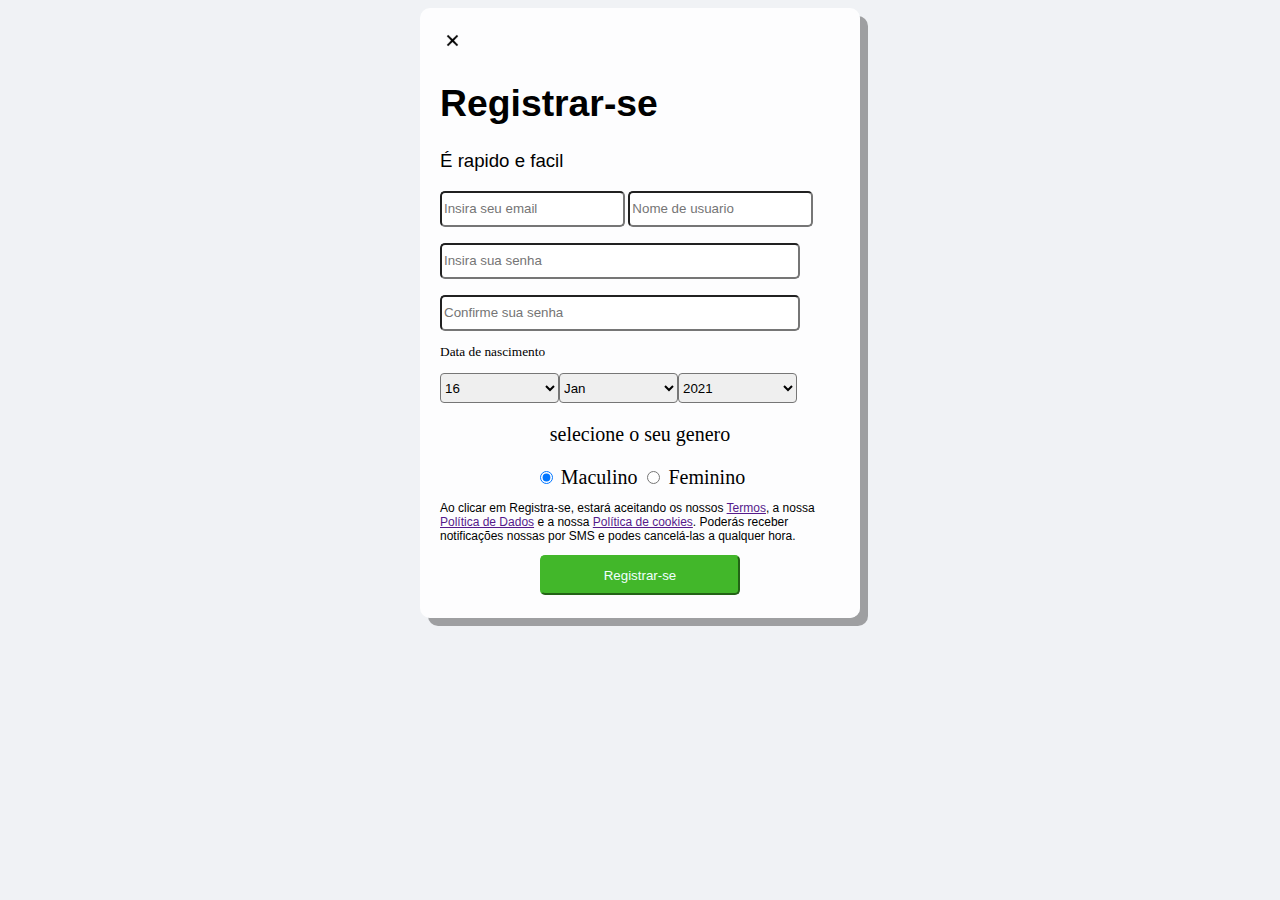
==== pag002/pag002.html @ 0995c7e7 "first commit" ====
<!DOCTYPE html>
<html lang="pt-br">
<head>
    <meta charset="UTF-8">
    <meta http-equiv="X-UA-Compatible" content="IE=edge">
    <meta name="viewport" content="width=device-width, initial-scale=1.0">
    <title>Criar conta</title>
    <link rel="stylesheet" href="style.css">
</head>
<body>
    <div id="div1">
        <div id="div#div3"><a href="../index.html"><img src="../Imagens/multiplication_x_u2715_icon_256x256.png" alt="" id="img1"></a></div>
    
        <div id="div2"><H1>Registrar-se</H1><p>É rapido e facil</p></div>
        <div><input type="text" placeholder="Insira seu email" id="email">
            <input type="text" placeholder="Nome de usuario" id="nome"></div><br>
        <div> <input type="password" placeholder="Insira sua senha" id="senha1"></div><br>
        <div><input type="password" placeholder="Confirme sua senha" id="senha2"></div>
        <div><p>Data de nascimento</p><select aria-label="Dia" name="birthday_day" id="day" title="Dia" class="_9407 _5dba _9hk6 _8esg"><option value="1">1</option><option value="2">2</option><option value="3">3</option><option value="4">4</option><option value="5">5</option><option value="6">6</option><option value="7">7</option><option value="8">8</option><option value="9">9</option><option value="10">10</option><option value="11">11</option><option value="12">12</option><option value="13">13</option><option value="14">14</option><option value="15">15</option><option value="16" selected="1">16</option><option value="17">17</option><option value="18">18</option><option value="19">19</option><option value="20">20</option><option value="21">21</option><option value="22">22</option><option value="23">23</option><option value="24">24</option><option value="25">25</option><option value="26">26</option><option value="27">27</option><option value="28">28</option><option value="29">29</option><option value="30">30</option><option value="31">31</option></select><select aria-label="Dia" name="birthday_day" id="day" title="Mês" class="_9407 _5dba _9hk6 _8esg"><option value="Jan">Jan</option><option value="Fev">Fev</option><option value="Mar">Mar</option><option value="Abr">Abr</option><option value="Mai">Mai</option><option value="Jun">Jun</option><option value="Jul">Jul</option><option value="Ago">Ago</option><option value="Set">Set</option><option value="Out">Out</option><option value="Nov">Nov</option><option value="Dez">Dez</option> </select><select aria-label="Ano" name="birthday_year" id="year" title="Ano" class="_9407 _5dba _9hk6 _8esg"><option value="2021" selected="1">2021</option><option value="2020">2020</option><option value="2019">2019</option><option value="2018">2018</option><option value="2017">2017</option><option value="2016">2016</option><option value="2015">2015</option><option value="2014">2014</option><option value="2013">2013</option><option value="2012">2012</option><option value="2011">2011</option><option value="2010">2010</option><option value="2009">2009</option><option value="2008">2008</option><option value="2007">2007</option><option value="2006">2006</option><option value="2005">2005</option><option value="2004">2004</option><option value="2003">2003</option><option value="2002">2002</option><option value="2001">2001</option><option value="2000">2000</option><option value="1999">1999</option><option value="1998">1998</option><option value="1997">1997</option><option value="1996">1996</option><option value="1995">1995</option><option value="1994">1994</option><option value="1993">1993</option><option value="1992">1992</option><option value="1991">1991</option><option value="1990">1990</option><option value="1989">1989</option><option value="1988">1988</option><option value="1987">1987</option><option value="1986">1986</option><option value="1985">1985</option><option value="1984">1984</option><option value="1983">1983</option><option value="1982">1982</option><option value="1981">1981</option><option value="1980">1980</option><option value="1979">1979</option><option value="1978">1978</option><option value="1977">1977</option><option value="1976">1976</option><option value="1975">1975</option><option value="1974">1974</option><option value="1973">1973</option><option value="1972">1972</option><option value="1971">1971</option><option value="1970">1970</option><option value="1969">1969</option><option value="1968">1968</option><option value="1967">1967</option><option value="1966">1966</option><option value="1965">1965</option><option value="1964">1964</option><option value="1963">1963</option><option value="1962">1962</option><option value="1961">1961</option><option value="1960">1960</option><option value="1959">1959</option><option value="1958">1958</option><option value="1957">1957</option><option value="1956">1956</option><option value="1955">1955</option><option value="1954">1954</option><option value="1953">1953</option><option value="1952">1952</option><option value="1951">1951</option><option value="1950">1950</option><option value="1949">1949</option><option value="1948">1948</option><option value="1947">1947</option><option value="1946">1946</option><option value="1945">1945</option><option value="1944">1944</option><option value="1943">1943</option><option value="1942">1942</option><option value="1941">1941</option><option value="1940">1940</option><option value="1939">1939</option><option value="1938">1938</option><option value="1937">1937</option><option value="1936">1936</option><option value="1935">1935</option><option value="1934">1934</option><option value="1933">1933</option><option value="1932">1932</option><option value="1931">1931</option><option value="1930">1930</option><option value="1929">1929</option><option value="1928">1928</option><option value="1927">1927</option><option value="1926">1926</option><option value="1925">1925</option><option value="1924">1924</option><option value="1923">1923</option><option value="1922">1922</option><option value="1921">1921</option><option value="1920">1920</option><option value="1919">1919</option><option value="1918">1918</option><option value="1917">1917</option><option value="1916">1916</option><option value="1915">1915</option><option value="1914">1914</option><option value="1913">1913</option><option value="1912">1912</option><option value="1911">1911</option><option value="1910">1910</option><option value="1909">1909</option><option value="1908">1908</option><option value="1907">1907</option><option value="1906">1906</option><option value="1905">1905</option></select></div>
       
      
        <div id="div4"> <P>selecione o seu genero</P>
           
            <input type="radio" name="masc1" id="masc" checked>
            <label for="masc">Maculino</label>
            <input type="radio" name="masc1" id="femin" >
            <label for="femin">Feminino</label>
            
            
        </div>
        <p id="p1">Ao clicar em Registra-se, estará aceitando os nossos <a href="">Termos</a>, a nossa <a href="">Política de Dados</a> e a nossa <a href="">Política de cookies</a>. Poderás receber notificações nossas por SMS e podes cancelá-las a qualquer hora.</p>
            <div id="div6"><button>Registrar-se</button></div>
    </div>
    
    <script src="script.js"></script>
</body>
</html>
---- pag002/style.css ----
body{background-color: #f0f2f5;}
div#div1{
width: 400px;
height: 570px;
font-size: 10pt;
margin-left: auto;
margin-right: auto;
background-color: rgba(255, 255, 255, 0.842);
border-radius: 10px;
padding: 20px;
box-shadow:8px 8px rgba(0, 0, 0, 0.342);
}
div#div2{
    text-align: left;
    font-family: sans-serif;
    font-size: 14pt;
}
input{border-radius: 5px;

}
input#senha1{width: 352px;}
input#senha2{width: 352px;}
select{width: 119px;
border-radius: 4px;
height: 30px;
}
button{width: 200px;
height: 40px;
border-radius: 5px;
background-color:#42b72a;
text-align: center;
border-color: #42b72a;
color: azure;
}
label{border-radius: 8px;

height: 40px;
width: 300px;
margin-top: auto;
margin-bottom: auto;
}
div#div4{
font-size: 15pt;
text-align: center;

}
input#email{height: 30px;}
input#nome{height: 30px;}
input#senha1{height: 30px;}
input#senha2{height: 30px;}
p#p1{font-family: sans-serif;
text-align: left;
font-size: 9pt;
}
img#img1{width: 25px;}
div#div3{text-align: center;}
div#div6{text-align: center;}
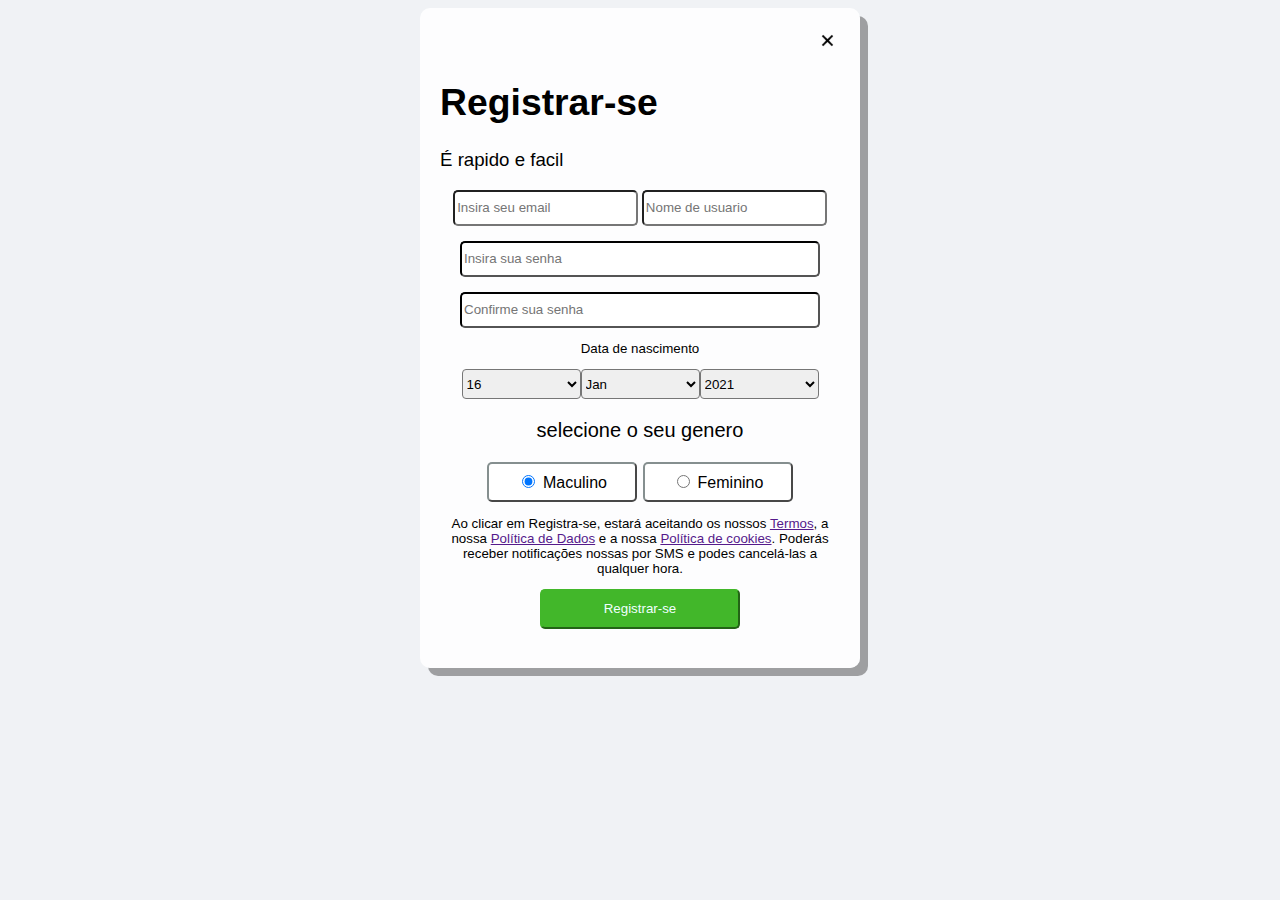
==== commit 60e28db0: "Verão 2" ====
--- a/pag002/pag002.html
+++ b/pag002/pag002.html
@@ -1,5 +1,6 @@
 <!DOCTYPE html>
 <html lang="pt-br">
+
 <head>
     <meta charset="UTF-8">
     <meta http-equiv="X-UA-Compatible" content="IE=edge">
@@ -7,31 +8,223 @@
     <title>Criar conta</title>
     <link rel="stylesheet" href="style.css">
 </head>
-<body>
+
+<body onload="carregar()">
     <div id="div1">
-        <div id="div#div3"><a href="../index.html"><img src="../Imagens/multiplication_x_u2715_icon_256x256.png" alt="" id="img1"></a></div>
-    
-        <div id="div2"><H1>Registrar-se</H1><p>É rapido e facil</p></div>
-        <div><input type="text" placeholder="Insira seu email" id="email">
-            <input type="text" placeholder="Nome de usuario" id="nome"></div><br>
-        <div> <input type="password" placeholder="Insira sua senha" id="senha1"></div><br>
-        <div><input type="password" placeholder="Confirme sua senha" id="senha2"></div>
-        <div><p>Data de nascimento</p><select aria-label="Dia" name="birthday_day" id="day" title="Dia" class="_9407 _5dba _9hk6 _8esg"><option value="1">1</option><option value="2">2</option><option value="3">3</option><option value="4">4</option><option value="5">5</option><option value="6">6</option><option value="7">7</option><option value="8">8</option><option value="9">9</option><option value="10">10</option><option value="11">11</option><option value="12">12</option><option value="13">13</option><option value="14">14</option><option value="15">15</option><option value="16" selected="1">16</option><option value="17">17</option><option value="18">18</option><option value="19">19</option><option value="20">20</option><option value="21">21</option><option value="22">22</option><option value="23">23</option><option value="24">24</option><option value="25">25</option><option value="26">26</option><option value="27">27</option><option value="28">28</option><option value="29">29</option><option value="30">30</option><option value="31">31</option></select><select aria-label="Dia" name="birthday_day" id="day" title="Mês" class="_9407 _5dba _9hk6 _8esg"><option value="Jan">Jan</option><option value="Fev">Fev</option><option value="Mar">Mar</option><option value="Abr">Abr</option><option value="Mai">Mai</option><option value="Jun">Jun</option><option value="Jul">Jul</option><option value="Ago">Ago</option><option value="Set">Set</option><option value="Out">Out</option><option value="Nov">Nov</option><option value="Dez">Dez</option> </select><select aria-label="Ano" name="birthday_year" id="year" title="Ano" class="_9407 _5dba _9hk6 _8esg"><option value="2021" selected="1">2021</option><option value="2020">2020</option><option value="2019">2019</option><option value="2018">2018</option><option value="2017">2017</option><option value="2016">2016</option><option value="2015">2015</option><option value="2014">2014</option><option value="2013">2013</option><option value="2012">2012</option><option value="2011">2011</option><option value="2010">2010</option><option value="2009">2009</option><option value="2008">2008</option><option value="2007">2007</option><option value="2006">2006</option><option value="2005">2005</option><option value="2004">2004</option><option value="2003">2003</option><option value="2002">2002</option><option value="2001">2001</option><option value="2000">2000</option><option value="1999">1999</option><option value="1998">1998</option><option value="1997">1997</option><option value="1996">1996</option><option value="1995">1995</option><option value="1994">1994</option><option value="1993">1993</option><option value="1992">1992</option><option value="1991">1991</option><option value="1990">1990</option><option value="1989">1989</option><option value="1988">1988</option><option value="1987">1987</option><option value="1986">1986</option><option value="1985">1985</option><option value="1984">1984</option><option value="1983">1983</option><option value="1982">1982</option><option value="1981">1981</option><option value="1980">1980</option><option value="1979">1979</option><option value="1978">1978</option><option value="1977">1977</option><option value="1976">1976</option><option value="1975">1975</option><option value="1974">1974</option><option value="1973">1973</option><option value="1972">1972</option><option value="1971">1971</option><option value="1970">1970</option><option value="1969">1969</option><option value="1968">1968</option><option value="1967">1967</option><option value="1966">1966</option><option value="1965">1965</option><option value="1964">1964</option><option value="1963">1963</option><option value="1962">1962</option><option value="1961">1961</option><option value="1960">1960</option><option value="1959">1959</option><option value="1958">1958</option><option value="1957">1957</option><option value="1956">1956</option><option value="1955">1955</option><option value="1954">1954</option><option value="1953">1953</option><option value="1952">1952</option><option value="1951">1951</option><option value="1950">1950</option><option value="1949">1949</option><option value="1948">1948</option><option value="1947">1947</option><option value="1946">1946</option><option value="1945">1945</option><option value="1944">1944</option><option value="1943">1943</option><option value="1942">1942</option><option value="1941">1941</option><option value="1940">1940</option><option value="1939">1939</option><option value="1938">1938</option><option value="1937">1937</option><option value="1936">1936</option><option value="1935">1935</option><option value="1934">1934</option><option value="1933">1933</option><option value="1932">1932</option><option value="1931">1931</option><option value="1930">1930</option><option value="1929">1929</option><option value="1928">1928</option><option value="1927">1927</option><option value="1926">1926</option><option value="1925">1925</option><option value="1924">1924</option><option value="1923">1923</option><option value="1922">1922</option><option value="1921">1921</option><option value="1920">1920</option><option value="1919">1919</option><option value="1918">1918</option><option value="1917">1917</option><option value="1916">1916</option><option value="1915">1915</option><option value="1914">1914</option><option value="1913">1913</option><option value="1912">1912</option><option value="1911">1911</option><option value="1910">1910</option><option value="1909">1909</option><option value="1908">1908</option><option value="1907">1907</option><option value="1906">1906</option><option value="1905">1905</option></select></div>
-       
-      
-        <div id="div4"> <P>selecione o seu genero</P>
-           
-            <input type="radio" name="masc1" id="masc" checked>
-            <label for="masc">Maculino</label>
-            <input type="radio" name="masc1" id="femin" >
-            <label for="femin">Feminino</label>
-            
-            
-        </div>
-        <p id="p1">Ao clicar em Registra-se, estará aceitando os nossos <a href="">Termos</a>, a nossa <a href="">Política de Dados</a> e a nossa <a href="">Política de cookies</a>. Poderás receber notificações nossas por SMS e podes cancelá-las a qualquer hora.</p>
-            <div id="div6"><button>Registrar-se</button></div>
+        <div id="img"><a href="../index.html"><img src="../Imagens/multiplication_x_u2715_icon_256x256.png" alt=""
+                    id="img1"></a></div>
+
+        <div id="div2">
+            <H1>Registrar-se</H1>
+            <p>É rapido e facil</p>
+        </div>
+        <div id="div7">
+            <p id="p1"></p>
+        </div>
+
+        <div><input type="text" placeholder="Insira seu email" id="email" onclick="clicar1()" onkeyup="sair1()">
+            <input type="text" placeholder="Nome de usuario" id="nome" onclick="clicar2()" onkeyup="sair2()">
+        </div><br>
+        <div> <input type="password" placeholder="Insira sua senha" id="senha1" onclick="clicar3()" onkeyup="sair3()">
+        </div><br>
+        <div><input type="password" placeholder="Confirme sua senha" id="senha2" onclick="clicar4()" onkeyup="sair4()">
+        </div>
+        <div>
+            <p>Data de nascimento</p> <img src="" alt="" title="Parece que você colocou uma data invalida"
+                id="imge1"><select onclick="clicarimg1()" aria-label="Dia" name="birthday_day" id="Dia" title="Dia"
+                class="_9407 _5dba _9hk6 _8esg">
+                <option value="1">1</option>
+                <option value="2">2</option>
+                <option value="3">3</option>
+                <option value="4">4</option>
+                <option value="5">5</option>
+                <option value="6">6</option>
+                <option value="7">7</option>
+                <option value="8">8</option>
+                <option value="9">9</option>
+                <option value="10">10</option>
+                <option value="11">11</option>
+                <option value="12">12</option>
+                <option value="13">13</option>
+                <option value="14">14</option>
+                <option value="15">15</option>
+                <option value="16" selected="1">16</option>
+                <option value="17">17</option>
+                <option value="18">18</option>
+                <option value="19">19</option>
+                <option value="20">20</option>
+                <option value="21">21</option>
+                <option value="22">22</option>
+                <option value="23">23</option>
+                <option value="24">24</option>
+                <option value="25">25</option>
+                <option value="26">26</option>
+                <option value="27">27</option>
+                <option value="28">28</option>
+                <option value="29">29</option>
+                <option value="30">30</option>
+                <option value="31">31</option>
+            </select><img src="" alt="" title="Parece que você colocou uma data invalida" id="imge2"><select
+                onclick="clicarimg2()" aria-label="Dia" name="birthday_day" id="mes" title="Mês"
+                class="_9407 _5dba _9hk6 _8esg">
+                <option value="1">Jan</option>
+                <option value="2">Fev</option>
+                <option value="3">Mar</option>
+                <option value="4">Abr</option>
+                <option value="5">Mai</option>
+                <option value="6">Jun</option>
+                <option value="7">Jul</option>
+                <option value="8">Ago</option>
+                <option value="9">Set</option>
+                <option value="10">Out</option>
+                <option value="11">Nov</option>
+                <option value="12">Dez</option>
+            </select><img src="" alt="" id="imge3" title="Parece que você colocou uma data invalida"><select
+                aria-label="Ano" name="birthday_year" id="ano" title="Ano" class="_9407 _5dba _9hk6 _8esg">
+                <option value="2021" selected="1">2021</option>
+                <option value="2020">2020</option>
+                <option value="2019">2019</option>
+                <option value="2018">2018</option>
+                <option value="2017">2017</option>
+                <option value="2016">2016</option>
+                <option value="2015">2015</option>
+                <option value="2014">2014</option>
+                <option value="2013">2013</option>
+                <option value="2012">2012</option>
+                <option value="2011">2011</option>
+                <option value="2010">2010</option>
+                <option value="2009">2009</option>
+                <option value="2008">2008</option>
+                <option value="2007">2007</option>
+                <option value="2006">2006</option>
+                <option value="2005">2005</option>
+                <option value="2004">2004</option>
+                <option value="2003">2003</option>
+                <option value="2002">2002</option>
+                <option value="2001">2001</option>
+                <option value="2000">2000</option>
+                <option value="1999">1999</option>
+                <option value="1998">1998</option>
+                <option value="1997">1997</option>
+                <option value="1996">1996</option>
+                <option value="1995">1995</option>
+                <option value="1994">1994</option>
+                <option value="1993">1993</option>
+                <option value="1992">1992</option>
+                <option value="1991">1991</option>
+                <option value="1990">1990</option>
+                <option value="1989">1989</option>
+                <option value="1988">1988</option>
+                <option value="1987">1987</option>
+                <option value="1986">1986</option>
+                <option value="1985">1985</option>
+                <option value="1984">1984</option>
+                <option value="1983">1983</option>
+                <option value="1982">1982</option>
+                <option value="1981">1981</option>
+                <option value="1980">1980</option>
+                <option value="1979">1979</option>
+                <option value="1978">1978</option>
+                <option value="1977">1977</option>
+                <option value="1976">1976</option>
+                <option value="1975">1975</option>
+                <option value="1974">1974</option>
+                <option value="1973">1973</option>
+                <option value="1972">1972</option>
+                <option value="1971">1971</option>
+                <option value="1970">1970</option>
+                <option value="1969">1969</option>
+                <option value="1968">1968</option>
+                <option value="1967">1967</option>
+                <option value="1966">1966</option>
+                <option value="1965">1965</option>
+                <option value="1964">1964</option>
+                <option value="1963">1963</option>
+                <option value="1962">1962</option>
+                <option value="1961">1961</option>
+                <option value="1960">1960</option>
+                <option value="1959">1959</option>
+                <option value="1958">1958</option>
+                <option value="1957">1957</option>
+                <option value="1956">1956</option>
+                <option value="1955">1955</option>
+                <option value="1954">1954</option>
+                <option value="1953">1953</option>
+                <option value="1952">1952</option>
+                <option value="1951">1951</option>
+                <option value="1950">1950</option>
+                <option value="1949">1949</option>
+                <option value="1948">1948</option>
+                <option value="1947">1947</option>
+                <option value="1946">1946</option>
+                <option value="1945">1945</option>
+                <option value="1944">1944</option>
+                <option value="1943">1943</option>
+                <option value="1942">1942</option>
+                <option value="1941">1941</option>
+                <option value="1940">1940</option>
+                <option value="1939">1939</option>
+                <option value="1938">1938</option>
+                <option value="1937">1937</option>
+                <option value="1936">1936</option>
+                <option value="1935">1935</option>
+                <option value="1934">1934</option>
+                <option value="1933">1933</option>
+                <option value="1932">1932</option>
+                <option value="1931">1931</option>
+                <option value="1930">1930</option>
+                <option value="1929">1929</option>
+                <option value="1928">1928</option>
+                <option value="1927">1927</option>
+                <option value="1926">1926</option>
+                <option value="1925">1925</option>
+                <option value="1924">1924</option>
+                <option value="1923">1923</option>
+                <option value="1922">1922</option>
+                <option value="1921">1921</option>
+                <option value="1920">1920</option>
+                <option value="1919">1919</option>
+                <option value="1918">1918</option>
+                <option value="1917">1917</option>
+                <option value="1916">1916</option>
+                <option value="1915">1915</option>
+                <option value="1914">1914</option>
+                <option value="1913">1913</option>
+                <option value="1912">1912</option>
+                <option value="1911">1911</option>
+                <option value="1910">1910</option>
+                <option value="1909">1909</option>
+                <option value="1908">1908</option>
+                <option value="1907">1907</option>
+                <option value="1906">1906</option>
+                <option value="1905">1905</option>
+            </select>
+        </div>
+
+
+        <div id="div4">
+            <P>selecione o seu genero</P>
+
+            <button id="btn1">
+                <input type="radio" name="masc1" id="masc" checked>
+                <label for="masc">Maculino</label>
+            </button>
+            <button id="btn2">
+                <input type="radio" name="masc1" id="femin">
+                <label for="femin">Feminino</label>
+            </button>
+
+
+        </div>
+
+        <p id="p2">Ao clicar em Registra-se, estará aceitando os nossos <a href="">Termos</a>, a nossa <a
+                href="">Política de Dados</a> e a nossa <a href="">Política de cookies</a>. Poderás receber notificações
+            nossas por SMS e podes cancelá-las a qualquer hora.</p>
+        <div id="div6"><button onclick="clicar()">Registrar-se</button></div>
     </div>
-    
-    <script src="script.js"></script>
+
+    <script src="script.js">
+    </script>
 </body>
+
 </html>--- a/pag002/style.css
+++ b/pag002/style.css
@@ -1,7 +1,7 @@
 body{background-color: #f0f2f5;}
 div#div1{
 width: 400px;
-height: 570px;
+height: 620px;
 font-size: 10pt;
 margin-left: auto;
 margin-right: auto;
@@ -9,6 +9,8 @@
 border-radius: 10px;
 padding: 20px;
 box-shadow:8px 8px rgba(0, 0, 0, 0.342);
+text-align: center;
+font-family: sans-serif;
 }
 div#div2{
     text-align: left;
@@ -34,6 +36,7 @@
 }
 label{border-radius: 8px;
 
+font-family: sans-serif;
 height: 40px;
 width: 300px;
 margin-top: auto;
@@ -46,12 +49,46 @@
 }
 input#email{height: 30px;}
 input#nome{height: 30px;}
-input#senha1{height: 30px;}
-input#senha2{height: 30px;}
+input#senha1{height: 30px;
+border-color: rgb(0, 0, 0);
+
+}
+input#senha2{height: 30px;
+    border-color: rgb(0, 0, 0);}
 p#p1{font-family: sans-serif;
-text-align: left;
+text-align: center;
 font-size: 9pt;
 }
-img#img1{width: 25px;}
-div#div3{text-align: center;}
+img#img1{width: 25px;
+
+
+}
+div#img{
+    text-align: right;
+   
+}
 div#div6{text-align: center;}
+p#p1{
+    color: red;
+}
+button#btn1{
+background-color: rgba(255, 255, 255, 0.842);
+border-color: rgba(13, 15, 15, 0.719);
+color: black;
+width: 150px;
+font-size: 12pt;
+text-align: center;
+}
+button#btn2{
+    background-color: rgba(255, 255, 255, 0.842);
+    border-color: rgba(13, 15, 15, 0.719);
+    color: black;
+    width: 150px;
+    font-size: 12pt;
+    text-align: center;
+    
+
+}
+#imge1{
+    vertical-align: middle;
+}
